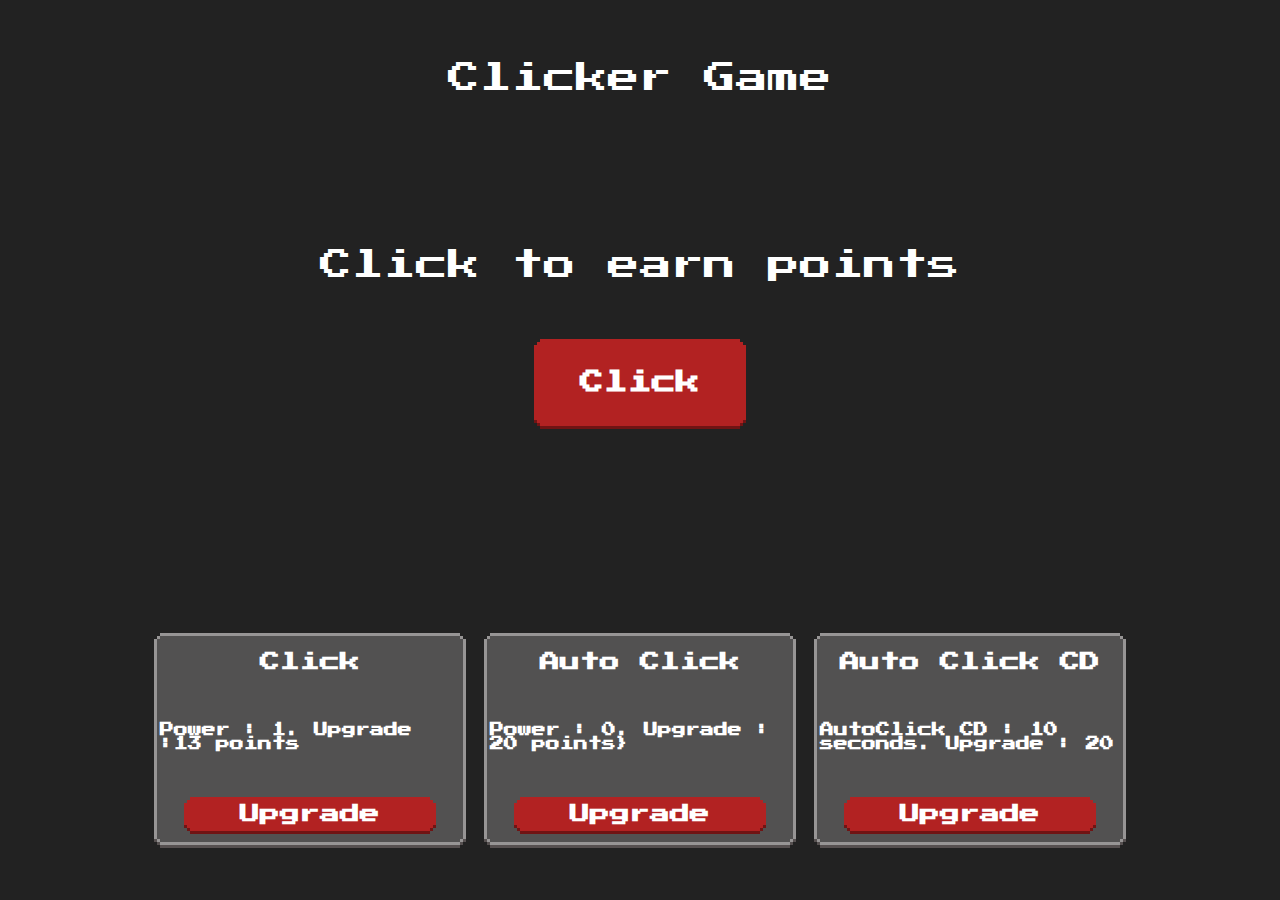
==== project/index.html @ 9e5b562e "added sounds , updated CSS" ====
<!DOCTYPE html>
<html lang="ru">
    <head>
        <meta charset="UTF-8">
        <title>Clickr</title>
        <link href="https://fonts.googleapis.com/css?family=Press+Start+2P" rel="stylesheet">
        <link rel="stylesheet" href="index.css">
    </head>

    <body>
        <main>
            <header class="header">Clicker Game</header>
        <section class="game">
            <div id="display"></div>
            <div class="hint">Click to earn points</div>
            <button id="button">Click</button>
            <div id="counter"></div>
        </section>
          <section class="upgrades">
              <div class="card" id="powerStatus">
                  <div class="upgradeName">Click</div>
                  <p id="powerStatusText"></p>
                  <button class="upgradeButton" id="clickPower">Upgrade</button>
              </div>
              <div class="card" id="autoClickStatus">
                  <div class="upgradeName">Auto Click</div>
                  <p id="autoClickStatusText"></p>
                  <button class="upgradeButton" id="autoClicks">Upgrade</button>
              </div>
              <div class="card" id="autoClickCDStatus">
                  <div class="upgradeName">Auto Click CD</div>
                  <p id="autoClickCDStatusText"></p>
                  <button  class="upgradeButton" id="autoClicksCD">Upgrade</button>
              </div>
          </section>

            <audio id="buttonSound" src="sounds/pointsClick.mp3"></audio>
            <audio id="upgradeSound" src="sounds/upgradeClick.mp3"></audio>

        </main>

        <script src="index.js"></script>
    </body>
</html>
---- project/index.css ----
html {
    font-family: 'Press Start 2P';
    font-size: 2rem;
}

body {
    margin: 0;
    padding: 0;
    display: flex;
    justify-content: center;
    width: 100vw;
    height: 100vh;
    background-color: #222;
    color: white;
}

main {
    display: flex;
    flex-direction: column;
    justify-content: space-around;
    align-items: center;
}

.game {
    display: flex;
    flex-direction: column;
    align-items: center;
}

.upgrades {
    display: flex;
    flex-direction: row;
    align-items: center;
    column-gap: 30px;
    height: 200px;
}

#powerStatus {
    display: flex;
}

#powerStatusText {
    font-size: 14px;
}

#autoClickStatusText {
    font-size: 14px;
}

#autoClickCDStatusText {
    font-size: 14px;
}

#button {
    --color: firebrick;
    --border-color: firebrick;
    --shadow-color: rgb(112, 20, 20);

    position: relative;
    font-size: .75rem;
    width: 200px;
    height: 75px;
    max-width: 100%;
    max-height: 100%;
    margin: 2rem;
    border: none;
    background-size: cover;
    cursor: pointer;
    outline: none;
    color: white;
    font-family: 'Press Start 2P', monospace;
    font-weight: bold;
    background-color: var(--color);
    box-shadow: 0 -3px var(--color),
    3px 0 var(--color),
    0 3px var(--color),
    -3px 0 var(--color),
    0 -6px var(--border-color),
    3px -3px var(--border-color),
    6px 0 var(--border-color),
    0 6px var(--border-color),
    -3px 3px var(--border-color),
    -6px 0 var(--border-color),
    -3px -3px var(--border-color),
    3px 3px var(--border-color),
    0 9px var(--shadow-color),
    3px 6px var(--shadow-color),
    6px 3px var(--shadow-color),
    0 9px var(--shadow-color),
    -3px 6px var(--shadow-color),
    -6px 3px var(--shadow-color);
}

#button:active {
    top: 6px;
    box-shadow: 0 -3px var(--color),
    3px 0 var(--color),
    0 3px var(--color),
    -3px 0 var(--color),
    0 -6px var(--border-color),
    3px -3px var(--border-color),
    6px 0 var(--border-color),
    0 6px var(--border-color),
    -3px 3px var(--border-color),
    -6px 0 var(--border-color),
    -3px -3px var(--border-color),
    3px 3px var(--border-color),
    0 6px var(--shadow-color),
    3px 3px var(--shadow-color),
    6px 0 var(--shadow-color),
    0 6px var(--shadow-color),
    -3px 3px var(--shadow-color),
    -6px 0 var(--shadow-color);
}

#display,
#counter {
    height: 32px;
}

.card {
    display: flex;
    flex-direction: column;
    align-items: center;
    --color: #525151;
    --border-color: #979595;
    --shadow-color: rgb(86 80 80);
    position: relative;
    font-size: 20px;
    box-sizing: border-box;
    width: 300px;
    height: 200px;
    row-gap: 10px;
    border: none;
    background-size: cover;
    outline: none;
    color: white;
    font-family: 'Press Start 2P', monospace;
    font-weight: bold;
    background-color: var(--color);
    box-shadow: 0 -3px var(--color),
    3px 0 var(--color),
    0 3px var(--color),
    -3px 0 var(--color),
    0 -6px var(--border-color),
    3px -3px var(--border-color),
    6px 0 var(--border-color),
    0 6px var(--border-color),
    -3px 3px var(--border-color),
    -6px 0 var(--border-color),
    -3px -3px var(--border-color),
    3px 3px var(--border-color),
    0 9px var(--shadow-color),
    3px 6px var(--shadow-color),
    6px 3px var(--shadow-color),
    0 9px var(--shadow-color),
    -3px 6px var(--shadow-color),
    -6px 3px var(--shadow-color);
    justify-content: space-around;
}

.upgradeButton {
    --color: firebrick;
    --border-color: firebrick;
    --shadow-color: rgb(112, 20, 20);
    position: relative;
    font-size: 20px;
    width: 80%;
    border: none;
    background-size: cover;
    cursor: pointer;
    outline: none;
    color: white;
    font-family: 'Press Start 2P', monospace;
    font-weight: bold;
    background-color: var(--color);
    box-shadow: 0 -3px var(--color),
    3px 0 var(--color),
    0 3px var(--color),
    -3px 0 var(--color),
    0 -6px var(--border-color),
    3px -3px var(--border-color),
    6px 0 var(--border-color),
    0 6px var(--border-color),
    -3px 3px var(--border-color),
    -6px 0 var(--border-color),
    -3px -3px var(--border-color),
    3px 3px var(--border-color),
    0 9px var(--shadow-color),
    3px 6px var(--shadow-color),
    6px 3px var(--shadow-color),
    0 9px var(--shadow-color),
    -3px 6px var(--shadow-color),
    -6px 3px var(--shadow-color);
}

.upgradeButton:active {
    top: 6px;
    box-shadow: 0 -3px var(--color),
    3px 0 var(--color),
    0 3px var(--color),
    -3px 0 var(--color),
    0 -6px var(--border-color),
    3px -3px var(--border-color),
    6px 0 var(--border-color),
    0 6px var(--border-color),
    -3px 3px var(--border-color),
    -6px 0 var(--border-color),
    -3px -3px var(--border-color),
    3px 3px var(--border-color),
    0 6px var(--shadow-color),
    3px 3px var(--shadow-color),
    6px 0 var(--shadow-color),
    0 6px var(--shadow-color),
    -3px 3px var(--shadow-color),
    -6px 0 var(--shadow-color);
}
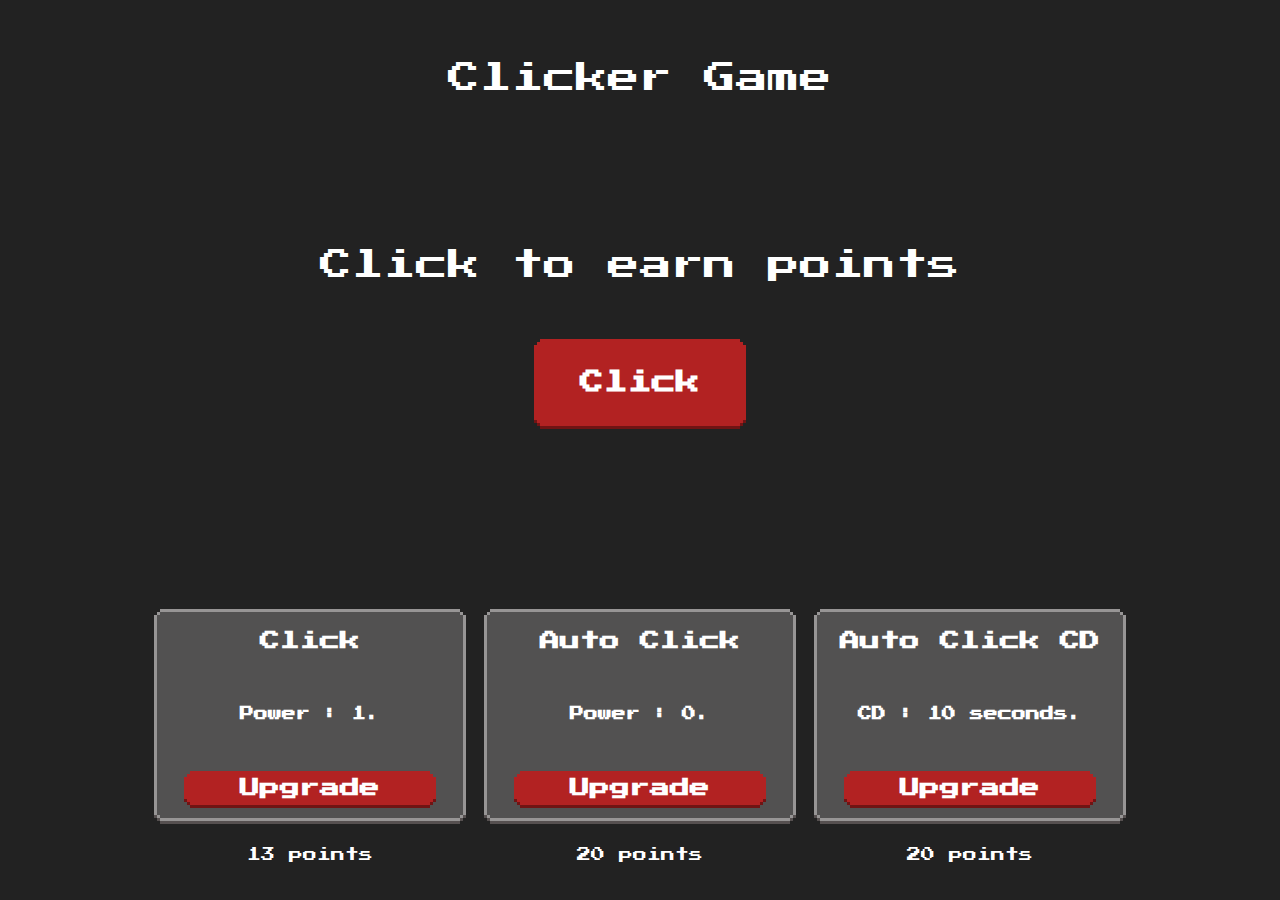
==== commit 579df4fb: "added sounds" ====
--- a/project/index.html
+++ b/project/index.html
@@ -1,44 +1,55 @@
 <!DOCTYPE html>
 <html lang="ru">
-    <head>
-        <meta charset="UTF-8">
-        <title>Clickr</title>
-        <link href="https://fonts.googleapis.com/css?family=Press+Start+2P" rel="stylesheet">
-        <link rel="stylesheet" href="index.css">
-    </head>
+<head>
+    <meta charset="UTF-8">
+    <title>Clickr</title>
+    <link href="https://fonts.googleapis.com/css?family=Press+Start+2P" rel="stylesheet">
+    <link rel="stylesheet" href="index.css">
+</head>
 
-    <body>
-        <main>
-            <header class="header">Clicker Game</header>
-        <section class="game">
-            <div id="display"></div>
-            <div class="hint">Click to earn points</div>
-            <button id="button">Click</button>
-            <div id="counter"></div>
-        </section>
-          <section class="upgrades">
-              <div class="card" id="powerStatus">
-                  <div class="upgradeName">Click</div>
-                  <p id="powerStatusText"></p>
-                  <button class="upgradeButton" id="clickPower">Upgrade</button>
-              </div>
-              <div class="card" id="autoClickStatus">
-                  <div class="upgradeName">Auto Click</div>
-                  <p id="autoClickStatusText"></p>
-                  <button class="upgradeButton" id="autoClicks">Upgrade</button>
-              </div>
-              <div class="card" id="autoClickCDStatus">
-                  <div class="upgradeName">Auto Click CD</div>
-                  <p id="autoClickCDStatusText"></p>
-                  <button  class="upgradeButton" id="autoClicksCD">Upgrade</button>
-              </div>
-          </section>
+<body>
+<main>
+    <header class="header">Clicker Game</header>
+    <section class="game">
+        <div id="display"></div>
+        <div class="hint">Click to earn points</div>
+        <button id="button">Click</button>
+        <div id="counter"></div>
+    </section>
+    <section class="upgrades">
+        <div class="card_wrapper">
+            <div class="card" id="powerStatus">
+                <div class="upgradeName">Click</div>
+                <p id="powerStatusText"></p>
+                <button class="upgradeButton" id="clickPower">Upgrade</button>
+            </div>
+            <div class="upgradeDesc" id="clickCost"></div>
+        </div>
+        <div class="card_wrapper">
+            <div class="card" id="autoClickStatus">
+                <div class="upgradeName">Auto Click</div>
+                <p id="autoClickStatusText"></p>
+                <button class="upgradeButton" id="autoClicks">Upgrade</button>
+            </div>
+            <div class="upgradeDesc" id="autoClickCost"></div>
+        </div>
+        <div class="card_wrapper">
+            <div class="card" id="autoClickCDStatus">
+                <div class="upgradeName">Auto Click CD</div>
+                <p id="autoClickCDStatusText"></p>
+                <button class="upgradeButton" id="autoClicksCD">Upgrade</button>
+            </div>
+            <div class="upgradeDesc" id="autoClickCDCost"></div>
+        </div>
 
-            <audio id="buttonSound" src="sounds/pointsClick.mp3"></audio>
-            <audio id="upgradeSound" src="sounds/upgradeClick.mp3"></audio>
 
-        </main>
+    </section>
 
-        <script src="index.js"></script>
-    </body>
+    <audio id="buttonSound" src="sounds/pointsClick.mp3"></audio>
+    <audio id="upgradeSound" src="sounds/upgradeClick.mp3"></audio>
+
+</main>
+
+<script src="index.js"></script>
+</body>
 </html>--- a/project/index.css
+++ b/project/index.css
@@ -215,3 +215,14 @@
     -3px 3px var(--shadow-color),
     -6px 0 var(--shadow-color);
 }
+
+.upgradeDesc{
+    font-size: 14px
+}
+.card_wrapper{
+    display: flex;
+    height: 280px;
+    flex-direction: column;
+    justify-content: space-around;
+    align-items: center;
+}